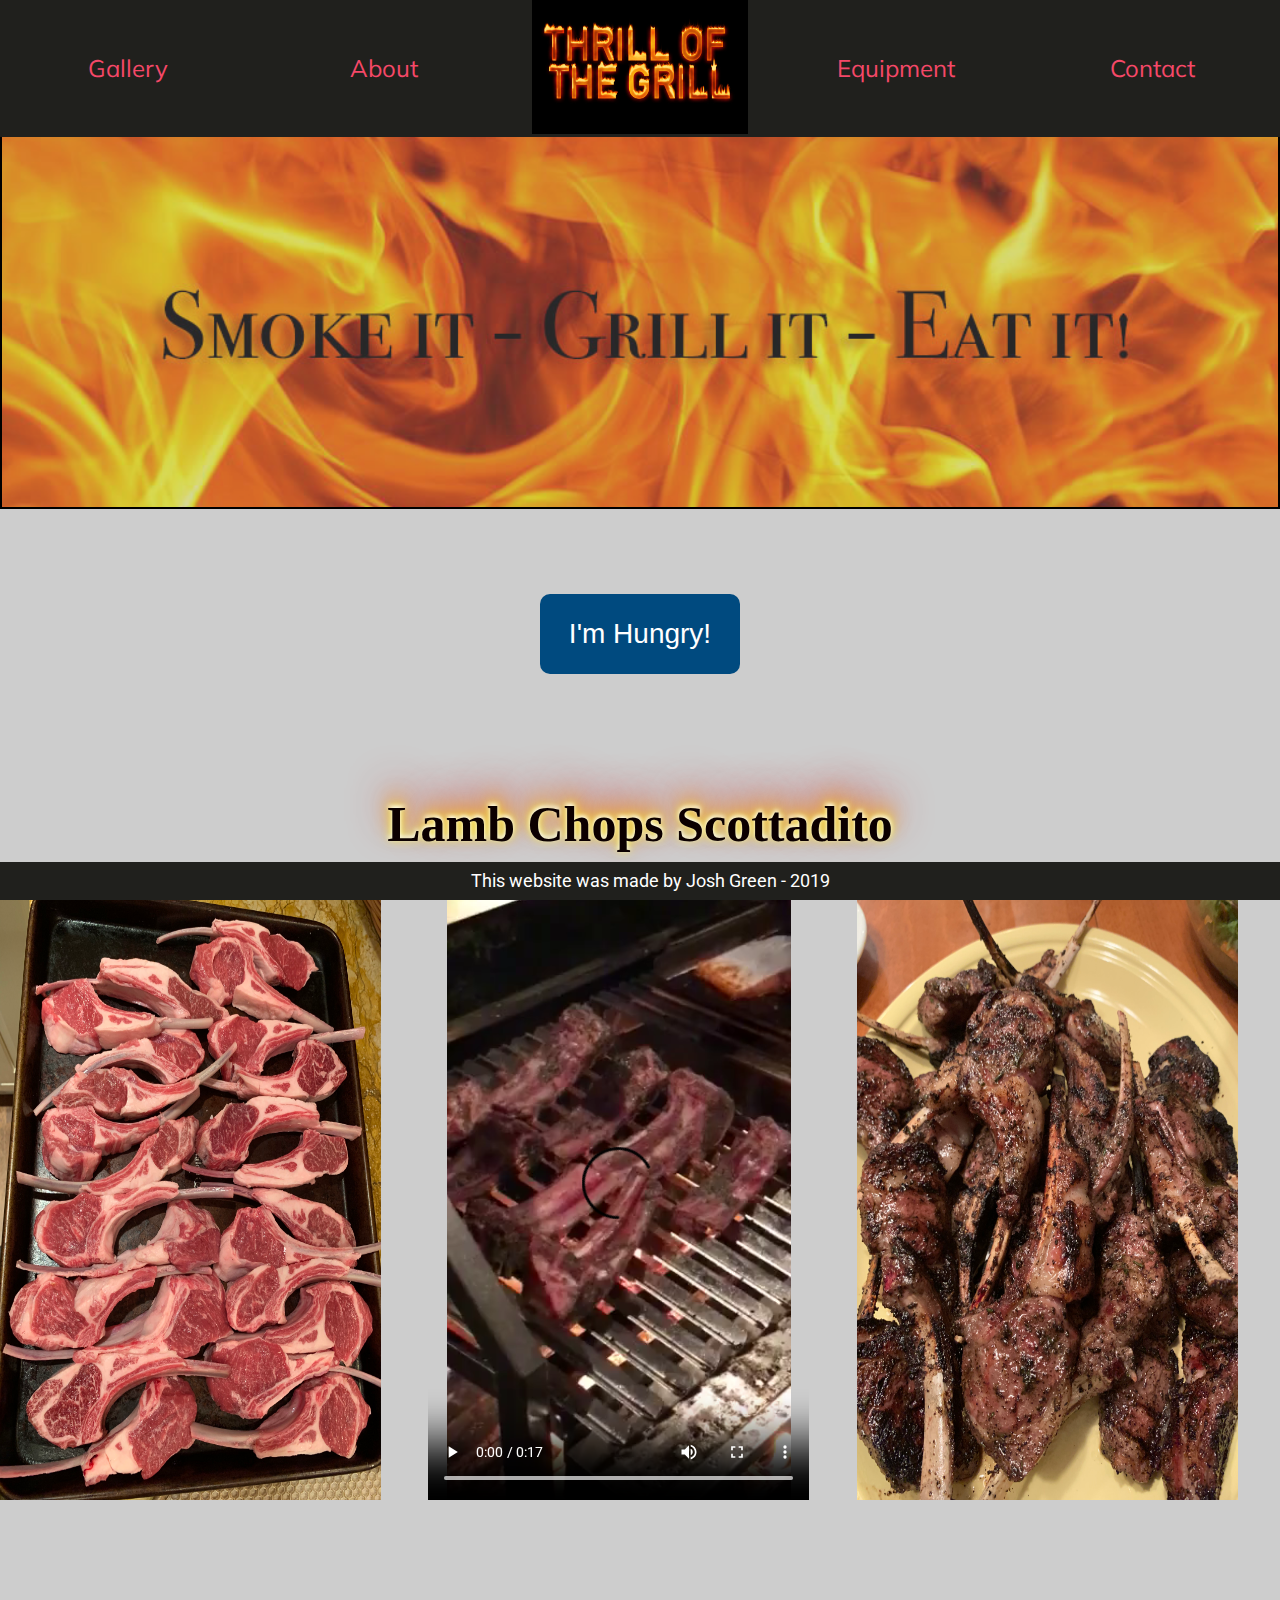
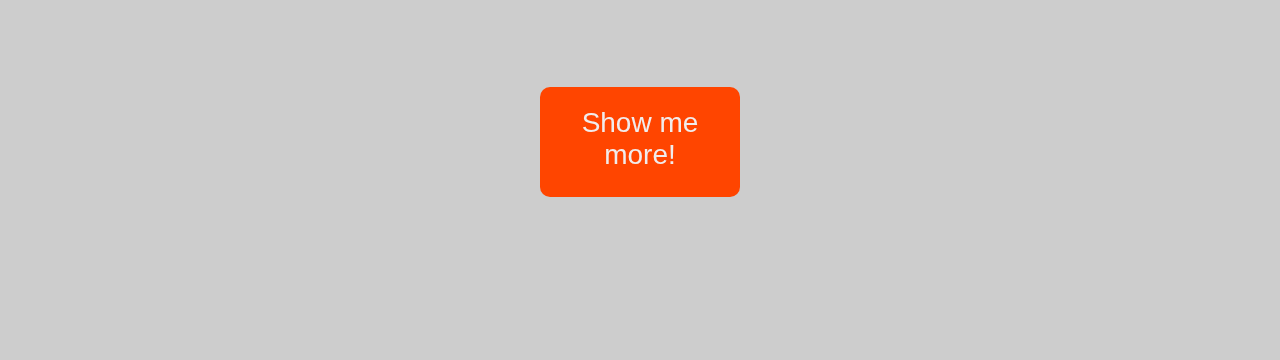
==== index.html @ 9fa74c74 "main" ====
<!DOCTYPE html>
<html lang="en" dir="ltr">
  <head>
    <meta charset="UTF-8" />
    <meta name="viewport" content="width=device-width, initial-scale=1.0" />
    <meta http-equiv="X-UA-Compatible" content="ie=edge" />
    <link
      href="https://fonts.googleapis.com/css?family=Muli&display=swap"
      rel="stylesheet"
    />
    <link
      href="https://fonts.googleapis.com/css?family=Roboto&display=swap"
      rel="stylesheet"
    />
    <link rel="stylesheet" href="css/html5reset.css" />
    <link rel="stylesheet" href="css/style.css" />
    <title>Thrill of the Grill</title>
  </head>
  <body>
    <main>
      <nav>
        <div class="navlink">
          <a href="gallery.html">Gallery</a>
        </div>
        <div class="navlink">
          <a href="about.html">About</a>
        </div>
        <div id="logo1" class="navlink">
          <a class="active-page" href="index.html">
            <img src="images/logo.jpg" alt="logo" id="logo2" />
          </a>
        </div>
        <div class="navlink">
          <a href="equipment.html">Equipment</a>
        </div>
        <div class="navlink">
          <a href="contact.html">Contact</a>
        </div>
      </nav>
      <div>
        <a href="#red" class="skip"> Skip to main content</a>
      </div>
      <header id="main"><div id="shadow"></div></header>

      <div>
        <div class="button-stuff">
          <button
            class="red button"
            id="red"
            onclick="window.location.href = '#fire';"
          >
            I'm Hungry!
          </button>
        </div>

        <div id="fire" class="homediv1">
          <h1 id="lamb-align">Lamb Chops Scottadito</h1>
        </div>
        <div class="home-grid">
          <div class="homediv1" aria-labelledby="video">
            <video controls src="images/lamb_chops.mp4">
              <track
                src="images/lamb_chops.mp3"
                kind="captions"
                srclang="en"
                label="english_captions"
              />
              Lamb Chops Video
            </video>
          </div>
          <div class="homediv2">
            <img
              class="home-layout"
              src="images/lamb_chops_raw.jpeg"
              alt="Lamb Chops Raw"
            />
          </div>

          <div class="homediv3">
            <img
              class="home-layout"
              src="images/lamb_chops2.jpeg"
              alt="Lamb Chops Cooked"
            />
          </div>
          <div class="homediv4 button-stuff">
            <button
              id="showme"
              onclick="window.location.href = 'gallery.html';"
            >
              Show me more!
            </button>
          </div>
        </div>
      </div>
    </main>
    <div class="footer">
      <footer>This website was made by Josh Green - 2019</footer>
    </div>
  </body>
</html>
---- css/style.css ----
html {
  scroll-behavior: smooth;
}
body {
  background-color: #cdcdcd;
  margin: 0;
  padding: 0;
  padding-bottom: 50px;
  font-family: "Roboto", sans-serif;
  box-sizing: border-box;
  min-height: 100vh;
}

nav {
  font-family: "Muli", sans-serif;
  background-color: #20201d;
  display: flex;
  justify-content: space-around;
  align-items: center;
  min-height: 8vh;
  border-bottom: 2px solid #20201d;
  flex-wrap: wrap;
  flex-direction: row;
  position: relative;
  top: 0;
  z-index: 2;
}


#logo1 {
  margin: 0 auto;
  position: inherit;
  max-height: 15vh;
}
#logo2 {
  margin: 0 auto;
  position: inherit;
  max-height: 15vh;
}

.navlink {
  display: flex;
  align-items: center;
  justify-content: center;
  flex-grow: 1;
  flex-shrink: 0;
  flex-basis: 0em;
}
.navlink a {
  font-size: 24px;
  text-decoration: none;
  color: #f54868;
}
.navlink a:hover {
  color: #e7f9f0;
}
.navlink a:focus {
  color: #e7f9f0;
  border-radius: 25px solid black;
}
header {
  background-attachment: fixed; /* Parallax effect */
  background-image: url(../images/firebigg.jpg); /* Your code here - Link to header.jpg in the images folder */
  background-position: center; /* Parallax effect */
  background-repeat: no-repeat; /* Parallax effect */
  background-size: cover; /* Parallax effect */
  height: 400px;
  margin-top: -2em;
  border: 2px solid black;
}
#shadow {
  height: 400px;
  background-color: gray;
  opacity: 0.3;
}
.slogan {
  padding: 30px;
  display: inline-block;
  z-index: 1;
}
#rotate {
  transform: rotate(90deg);
  max-width: 500px;
}

p {
  display: block;
  font-size: 20px;
  color: black;
}

.gallery {
  display: flex;
  flex-direction: row;
  flex-wrap: wrap;
  padding: 0 4px;
}
.column {
  flex: 25%;
  max-width: 25%;
}
.gallery img {
  padding-top: 10px;
  vertical-align: middle;
  width: 100%;
  object-fit: cover;
  z-index: 1;
}

.intro {
  display: flex;
  flex-direction: row;
  height: 100%;
}
#thrill-pic {
  max-height: 70vh;
}

.selfie {
  display: flex;
  align-items: center;
  padding: 20px;
  height: 100%;
  justify-content: center;
}
.about-stuff {
  height: 100%;
}

.aboutcontent {
  padding: 20px;
  display: flex;
  flex-direction: column;
  justify-content: space-around;
}
.aboutcontent p {
  font-size: 24px;
}
.aboutcontent h1 {
  font-size: 48px;
}

.background {
  width: 100%;
  margin-top: -20em;
}
.backgroundimg {
  width: 100%;
  height: 25vh;
  overflow: hidden;
}

.footer {
  background-color: #20201d;
  font-size: 18px;
  padding: 10px;
  color: white;
  bottom: 0;
  position: fixed;
  text-align: center;
  z-index: 2;
  width: 100%;
}
nav a.active-page {
  color: #e7f9f0;
}

.slides {
  height: 465px;
  display: block;
  margin-left: auto;
  margin-right: auto;
  width: 50%;
}
.myslides {
  display: none;
  max-height: 450px;
  padding: 10px 30px 10px 100px;
  align-items: center;
}
#mybutton1 {
  font-size: 25px;
  border: none;
  display: inline-block;
  padding: 8px 16px;
  text-decoration: none;
  color: inherit;
  background-color: inherit;
  text-align: justify;
  cursor: pointer;
  white-space: nowrap;
}
#mybutton2 {
  font-size: 25px;
  border: none;
  display: inline-block;
  padding: 8px 16px;
  text-decoration: none;
  color: inherit;
  background-color: inherit;
  text-align: justify;
  cursor: pointer;
  white-space: nowrap;
}
.w3-display-left:hover,
.w3-display-right:hover,
.w3-display-left:focus,
.w3-display-right:focus {
  background-color: rgb(129, 129, 129);
}
.w3-display-left {
  position: absolute;
  top: 55%;
  left: 20%;
  transform: translate(0%, -50%);
  -ms-transform: translate(-0%, -50%);
}
.w3-display-right {
  position: absolute;
  top: 55%;
  right: 25%;
  transform: translate(0%, -50%);
  -ms-transform: translate(0%, -50%);
}
#intro {
  font-size: 35px;
  padding: 20px 40px 20px 40px;
  margin: 10px;
  text-align: center;
  color: #1f201c;
  text-shadow: 2px 2px rgb(168, 165, 165);
}
#lamb-align {
  margin: 20px;
  padding: 20px;
  text-align: center;
  font-family: "Open Sans";
  border: 2px solid cdcdcd;
  border-radius: 25px;
}
#fire {
  color: #0c0000;
  text-shadow: 0px -2px 4px #fff, 0px -2px 10px #ff3, 0px -10px 20px #f90,
    0px -20px 40px #c33;
  font-size: 50px;
  margin-left: auto;
  margin-right: auto;
  width: 75%;
}
.home-layout {
  width: 90%;
  height: 90%;
}
.home-grid {
  display: grid;
  grid-template-columns: repeat(3, 1fr);
  grid-template-rows: repeat(3, 1fr);
  grid-column-gap: 5px;
  grid-row-gap: 5px;
}

.homediv1 {
  grid-area: 1 / 2 / 3 / 3;
}
.homediv1 video {
  width: 90%;
  height: 90%;
}
.homediv2 {
  grid-area: 1 / 1 / 3 / 2;
}
.homediv3 {
  grid-area: 1 / 3 / 3 / 4;
}
.homediv4 {
  grid-area: 3 / 2 / 4 / 3;
  align-self: center;
  justify-self: center;
}
.homediv4 button {
  width: 100%;
  height: 100%;
  padding: 20px;
  font-size: 28px;
  align-items: center;
  background-color: orangered;
}

#buttonhook {
  background-color: red;
  border: 5px solid blue;
  text-align: center;
  text-decoration: none;
  display: inline-block;
  font-size: 16px;
  padding: 15px 32px;
}
@-webkit-keyframes glowing {
  0% {
    background-color: #b20000;
    -webkit-box-shadow: 0 0 3px #b20000;
  }
  50% {
    background-color: #ff0000;
    -webkit-box-shadow: 0 0 40px #ff0000;
  }
  100% {
    background-color: #b20000;
    -webkit-box-shadow: 0 0 3px #b20000;
  }
}

@-moz-keyframes glowing {
  0% {
    background-color: #b20000;
    -moz-box-shadow: 0 0 3px #b20000;
  }
  50% {
    background-color: #ff0000;
    -moz-box-shadow: 0 0 40px #ff0000;
  }
  100% {
    background-color: #b20000;
    -moz-box-shadow: 0 0 3px #b20000;
  }
}

@-o-keyframes glowing {
  0% {
    background-color: #b20000;
    box-shadow: 0 0 3px #b20000;
  }
  50% {
    background-color: #ff0000;
    box-shadow: 0 0 40px #ff0000;
  }
  100% {
    background-color: #b20000;
    box-shadow: 0 0 3px #b20000;
  }
}

@keyframes glowing {
  0% {
    background-color: #b20000;
    box-shadow: 0 0 3px #b20000;
  }
  50% {
    background-color: #ff0000;
    box-shadow: 0 0 40px #ff0000;
  }
  100% {
    background-color: #b20000;
    box-shadow: 0 0 3px #b20000;
  }
}
button.red.button {
  background-color: #004a7f;
  -webkit-border-radius: 10px;
  border-radius: 10px;
  border: none;
  color: #ffffff;
  cursor: pointer;
  padding: 5px 10px;
  text-align: center;
  text-decoration: none;
  -webkit-animation: glowing 1500ms infinite;
  -moz-animation: glowing 1500ms infinite;
  -o-animation: glowing 1500ms infinite;
  animation: glowing 1500ms infinite;
}
#showme {
  padding-bottom: 90px;
  border-radius: 10px;
  color: rgb(241, 236, 236);
}
.button-stuff {
  display: flex;
  flex-direction: row;
  justify-content: center;
  height: 250px;
  align-items: center;
}
.button-stuff button {
  -webkit-animation: glowing 1500ms infinite;
  -moz-animation: glowing 1500ms infinite;
  -o-animation: glowing 1500ms infinite;
  animation: glowing 1500ms infinite;
  border: 0px;
  height: 80px;
  width: 200px;
  font-size: 28px;
  color: rgb(241, 236, 236);
}
#gallery-back {
  background-attachment: fixed; /* Parallax effect */
  background-image: url(../images/rib_plate.jpeg); /* Your code here - Link to header.jpg in the images folder */
  background-position: center; /* Parallax effect */
  background-repeat: no-repeat; /* Parallax effect */
  background-size: cover; /* Parallax effect */
  height: 550px;
  margin-top: 0em;
  border: 2px solid black;
  z-index: 0;
  order: 0;
  position: relative;
}
#gallery-shadow {
  position: relative;
  height: 550px;
  background-color: gray;
  opacity: 0.3;
  z-index: 1;
  order: 1;
  display: flex;
  justify-content: center;
  align-items: center;
}
.rib-box {
  width: 50%;
  height: fit-content;
  padding: 0.5em;
  background-color: #8b2b3c;
  position: absolute;
  top: 0;
  z-index: 2;
  margin: calc(25% - 6em) 25%;
}

.rib-text {
  color: rgb(232, 232, 232);
  text-align: center;
  z-index: 2;
  order: 2;
  opacity: 1;
  display: block;
}
h1.rib-text {
  font-size: 24px;
  padding-bottom: 4px;
  font-weight: bold;
}
h2.rib-text {
  font-size: 20px;
  font-weight: bold;
}
a.rib-text {
  text-decoration: none;
  font-size: 32px;
  background: -webkit-linear-gradient(
    0.25turn,
    #ffba0f,
    rgb(241, 75, 81),
    rgb(216, 55, 224)
  );
  -webkit-background-clip: text;
  -webkit-text-fill-color: transparent;
  height: 35px;
  text-shadow: 2px 2px 8px rgba(19, 18, 18, 0.308);
}
a.rib-text:hover,
a.rib-text:focus {
  text-decoration: underline;
  font-size: 32px;
  transform: scale(1.2);
}
input {
  width: 45%;
  left: 75px;
}
textarea {
  left: 75px;
  margin: 10px;
}
input:focus,
textarea:focus {
  background-color: lightgrey;
}

fieldset {
  display: flex;
  flex-direction: column;
  width: 100%;
}
textarea {
  display: flex;
}
form {
  margin-bottom: 100px;
  display: flex;
}
label {
  font-size: 16px;
  padding-right: 20px;
  align-items: flex-start;
}
input {
  display: block;
}
input[type="submit"] {
  margin-top: 25px;
  padding: 5px 15px;
  background: #4a89c3;
  border: 2px solid lightgrey;
  cursor: pointer;
  -webkit-border-radius: 5px;
  border-radius: 5px;
  color: white;
  font-size: 20px;
  text-align: center;
}
legend {
  text-align: center;
  padding: 10px;
  font-size: 24px;
}
.contact-text {
  padding-top: 10px;
  text-align: center;
}
.contact-text a {
  text-align: center;
  text-decoration: none;
  font-size: 42px;
  background: -webkit-linear-gradient(
    0.25turn,
    #ffba0f,
    rgb(241, 75, 81),
    rgb(216, 55, 224)
  );
  -webkit-background-clip: text;
  -webkit-text-fill-color: transparent;
  text-shadow: 2px 2px 8px rgba(19, 18, 18, 0.2);
}
.contact-text a:hover,
.contact-text a:focus {
  text-decoration: underline;
  font-size: 48px;
  transform: scale(1.2);
}

.contact-div {
  display: flex;
  flex-direction: row;
  justify-content: center;
  padding: 10px;
}
.equip-format {
  display: grid;
  grid-template-columns: repeat(5, 1fr);
  grid-template-rows: repeat(5, 1fr);
  grid-column-gap: 0px;
  grid-row-gap: 10px;
}
.equip-format img {
  width: 100%;
  height: 100%;
}
.equip-format h2 {
  font-size: 24px;
  font-style: italic;
  padding: 6px 0;
  color: black;
}
.equip-format ul {
  font-size: 18px;
  list-style-type: square;
  list-style-position: inside;
  text-align: left;
  padding-left: 5px;
  padding-top: 40px;
  padding-bottom: 10px;
  color: black;
}
.equip-format li {
  padding-top: 5px;
  padding-bottom: 5px;
  color: black;
}
.equip-format p {
  font-size: 22px;
  text-align: center;
  margin: 50px 0;
  padding: 20px;
  color: black;
}
.equip-format a {
  text-align: left;
  color: #000065;
  text-decoration: none;
}

.div1 {
  grid-area: 1 / 1 / 2 / 3;
}
.div2 {
  grid-area: 1 / 3 / 2 / 6;
  align-self: center;
  text-align: center;
  list-style-type: none;
  background-color: rgb(167, 167, 167);
  border: 2px solid black;
  border-radius: 5px;
  margin-right: 30px;
  height: 100%;
}
.div3 {
  grid-area: 2 / 4 / 3 / 6;
}
.div4 {
  grid-area: 2 / 1 / 3 / 4;
  align-self: center;
  text-align: center;
  list-style-type: none;
  background-color: rgb(167, 167, 167);
  border: 2px solid black;
  border-radius: 5px;
  margin-left: 30px;
  height: 100%;
}
.div5 {
  grid-area: 3 / 1 / 4 / 3;
}
.div6 {
  grid-area: 3 / 3 / 4 / 6;
  align-self: center;
  text-align: center;
  list-style-type: none;
  background-color: rgb(167, 167, 167);
  border: 2px solid black;
  border-radius: 5px;
  margin-right: 30px;
  height: 100%;
}
.div7 {
  grid-area: 4 / 4 / 5 / 6;
}
.div8 {
  grid-area: 4 / 1 / 5 / 4;
  align-self: center;
  text-align: center;
  place-self: center;
  list-style-type: none;
  background-color: rgb(167, 167, 167);
  border: 2px solid black;
  border-radius: 5px;
  margin-left: 30px;
  height: 100%;
}
.div9 {
  grid-area: 5 / 1 / 6 / 3;
  margin-left: 30px;
}
.div10 {
  grid-area: 5 / 3 / 6 / 6;
  align-self: center;
  text-align: center;
  list-style-type: none;
  background-color: rgb(167, 167, 167);
  border: 2px solid black;
  border-radius: 5px;
  margin-right: 30px;
  margin-left: 20px;
  height: 100%;
}
a.skip{
  left: -500px;
  position: absolute;
  top: auto;
  width: 1px;
  height: 1px;
  overflow: hidden;
  z-index: -999;
  text-decoration: none;
}
a.skip:focus{
  color: white;
  background-color: black;
  left: auto;
  top: auto;
  width: 20%;
  height: auto;
  overflow: auto;
  margin: 10px 35%;
  padding: 5px;
  text-align: center;
  font-size: 2em;
  z-index: 999;
}

@media screen and (max-width: 1000px) {
  header {
    background-attachment: fixed; /* Parallax effect */
    background-image: url(../images/firebigg.jpg); /* Your code here - Link to header.jpg in the images folder */
    background-position: center; /* Parallax effect */
    background-repeat: repeat; /* Parallax effect */
    background-size: contain; /* Parallax effect */
    background-position-y: 20%;
    border: 2px solid black;
  }
  #thrill-pic {
    max-height: 40vh;
  }
  .aboutcontent {
    padding: 20px;
    display: flex;
    justify-content: space-around;
  }
  .aboutcontent p {
    font-size: 20px;
  }
  .aboutcontent h1 {
    font-size: 48px;
  }
  .intro {
    flex-direction: column;
  }
  #gallery-back {
    background-attachment: fixed; /* Parallax effect */
    background-image: url(../images/rib_plate.jpeg); /* Your code here - Link to header.jpg in the images folder */
    background-position: top; /* Parallax effect */
    background-repeat: no-repeat; /* Parallax effect */
    background-size: contain; /* Parallax effect */
    height: 450px;
    margin-top: 0em;
    border: 2px solid black;
    z-index: 0;
    order: 0;
    position: relative;
  }
  #gallery-shadow {
    position: relative;
    height: 450px;
    background-color: gray;
    opacity: 0.3;
    z-index: 1;
    order: 1;
    display: flex;
    justify-content: center;
    align-items: center;
  }
  .gallery {
    display: flex;
    flex-direction: row;
    flex-wrap: wrap;
    padding: 0 4px;
  }
  .column {
    flex: 50%;
    max-width: 50%;
  }
  .gallery img {
    padding-top: 10px;
    vertical-align: middle;
    width: 100%;
    object-fit: cover;
    z-index: 1;
  }
  textarea {
    width: 50%;
    padding-left: 0px;
  }
  .gallery div#column4 {
    flex-basis: 0% !important;
  }
}
@media screen and (max-width: 600px) {
  #gallery-back {
    background-attachment: fixed; /* Parallax effect */
    background-image: url(../images/rib_plate.jpeg); /* Your code here - Link to header.jpg in the images folder */
    background-position: top; /* Parallax effect */
    background-repeat: no-repeat; /* Parallax effect */
    background-size: contain; /* Parallax effect */
    height: 150px;
    margin-top: 0em;
    border: 2px solid black;
    z-index: 0;
    order: 0;
    position: relative;
  }
  #gallery-shadow {
    position: relative;
    height: 150px;
    background-color: gray;
    opacity: 0.3;
    z-index: 1;
    order: 1;
    display: flex;
    justify-content: center;
    align-items: center;
  }

  nav {
    flex-direction: column;
  }

  header {
    background-attachment: fixed; /* Parallax effect */
    background-image: url(../images/firebigg.jpg); /* Your code here - Link to header.jpg in the images folder */
    background-position: center; /* Parallax effect */
    background-repeat: repeat; /* Parallax effect */
    background-size: contain; /* Parallax effect */
    background-position-y: 35%;
    height: 150px;
    border: 2px solid black;
  }

  #shadow {
    height: 150px;
    background-color: grey;
    opacity: 0.3;
  }
  #logo1 {
    order: 1;
    max-height: 12vh;
    z-index: 1;
  }
  #logo2 {
    order: 1;
    max-height: 12vh;
    z-index: 1;
  }
  .navlink {
    order: 2;
    display: inline;
  }
  .navlink a {
    font-size: 20px;
    text-decoration: none;
    padding: 2px;
  }
  .background {
    width: 100%;
  }
  .backgroundimg {
    width: 50%;
    height: 1vh;
    overflow: hidden;
    z-index: 2;
  }
  .slogan {
    font-size: 28px;
  }
  .aboutcontent {
    display: inline;
    border-radius: 25px solid black;
    font-size: 25px;
  }
  #rotate {
    grid-row-start: 2;
    transform: rotate(90deg);
    max-height: 300px;
    max-width: 500px;
  }
  #intro {
    font-size: 24px;
    padding: 20px;
    text-align: center;
  }
  .slides {
    display: inline-block;
    margin-left: auto;
    margin-right: auto;
    max-width: 100%;
    max-height: 350px;
  }
  .myslides {
    align-items: center;
    display: none;
    max-height: 300px;
    padding: 10px 2px 10px 35px;
    align-items: center;
  }
  #mybutton1 {
    font-size: 25px;
    border: none;
    display: inline-block;
    padding: 8px 16px;
    text-decoration: none;
    color: inherit;
    background-color: inherit;
    text-align: justify;
    cursor: pointer;
    white-space: nowrap;
  }
  #mybutton2 {
    font-size: 25px;
    border: none;
    display: inline-block;
    padding: 8px 16px;
    text-decoration: none;
    color: inherit;
    background-color: inherit;
    text-align: justify;
    cursor: pointer;
    white-space: nowrap;
  }
  .w3-display-left {
    position: absolute;
    top: 55%;
    left: 0%;
    transform: translate(0%, -50%);
    -ms-transform: translate(-0%, -50%);
  }
  .w3-display-right {
    position: absolute;
    top: 55%;
    right: 0%;
    transform: translate(0%, -50%);
    -ms-transform: translate(0%, -50%);
  }
  .intro {
    flex-direction: column;
  }
  #thrill-pic {
    max-height: 55vh;
  }
  .aboutcontent p {
    font-size: 16px;
  }

  .equip-format img {
    width: 100%;
    max-height: 50%;
  }
  .rib-box {
    width: 50%;
    padding: 0.5em;
    background-color: #8b2b3c;
    position: absolute;
    top: 10px;
    z-index: 2;
    margin: calc(25% - 6em) 25%;
  }
  .rib-text {
    color: rgb(232, 232, 232);
    text-align: center;
    z-index: 2;
    order: 2;
    opacity: 1;
    display: block;
  }
  h1.rib-text {
    font-size: 14px;
    padding-bottom: 4px;
    font-weight: bold;
  }
  h2.rib-text {
    font-size: 14px;
    font-weight: bold;
  }
  .gallery {
    display: flex;
    flex-direction: row;
    flex-wrap: wrap;
    padding: 0 4px;
  }
  .column {
    flex: 100%;
    max-width: 100%;
  }
  .gallery img {
    padding-top: 10px;
    vertical-align: middle;
    width: 100%;
    object-fit: cover;
    z-index: 1;
  }
  .div1 {
    display: none;
  }
  .div2 {
    grid-area: 1 / 1 / 2 / 6;
    align-self: center;
    text-align: center;
    list-style-type: none;
    background-color: rgb(167, 167, 167);
    border: 2px solid black;
    border-radius: 5px;
    margin-right: 30px;
    height: 100%;
  }
  .div3 {
    display: none;
  }
  .div4 {
    grid-area: 2 / 1 / 3 / 6;
    align-self: center;
    text-align: center;
    list-style-type: none;
    background-color: rgb(167, 167, 167);
    border: 2px solid black;
    border-radius: 5px;
    margin-left: 30px;
    height: 100%;
  }
  .div5 {
    display: none;
  }
  .div6 {
    grid-area: 3 / 1 / 4 / 6;
    align-self: center;
    text-align: center;
    list-style-type: none;
    background-color: rgb(167, 167, 167);
    border: 2px solid black;
    border-radius: 5px;
    margin-right: 30px;
    height: 100%;
  }
  .div7 {
    display: none;
  }
  .div8 {
    grid-area: 4 / 1 / 5 / 6;
    align-self: center;
    text-align: center;
    place-self: center;
    list-style-type: none;
    background-color: rgb(167, 167, 167);
    border: 2px solid black;
    border-radius: 5px;
    margin-left: 30px;
    height: 100%;
  }
  .div9 {
    display: none;
  }
  .div10 {
    grid-area: 5 / 1 / 6 / 6;
    align-self: center;
    text-align: center;
    list-style-type: none;
    background-color: rgb(167, 167, 167);
    border: 2px solid black;
    border-radius: 5px;
    margin-right: 30px;
    margin-left: 20px;
    height: 100%;
  }
  .homediv1 {
    grid-area: 1 / 1 / 3 / -1;
  }
  .homediv1 video {
    width: 100%;
  }
  .homediv2 {
    display: none;
  }
  .homediv3 {
    display: none:
  }
  .homediv4 {
    grid-area: 3 / 2 / 4 / 3;
    align-self: center;
    justify-self: center;
  }
}
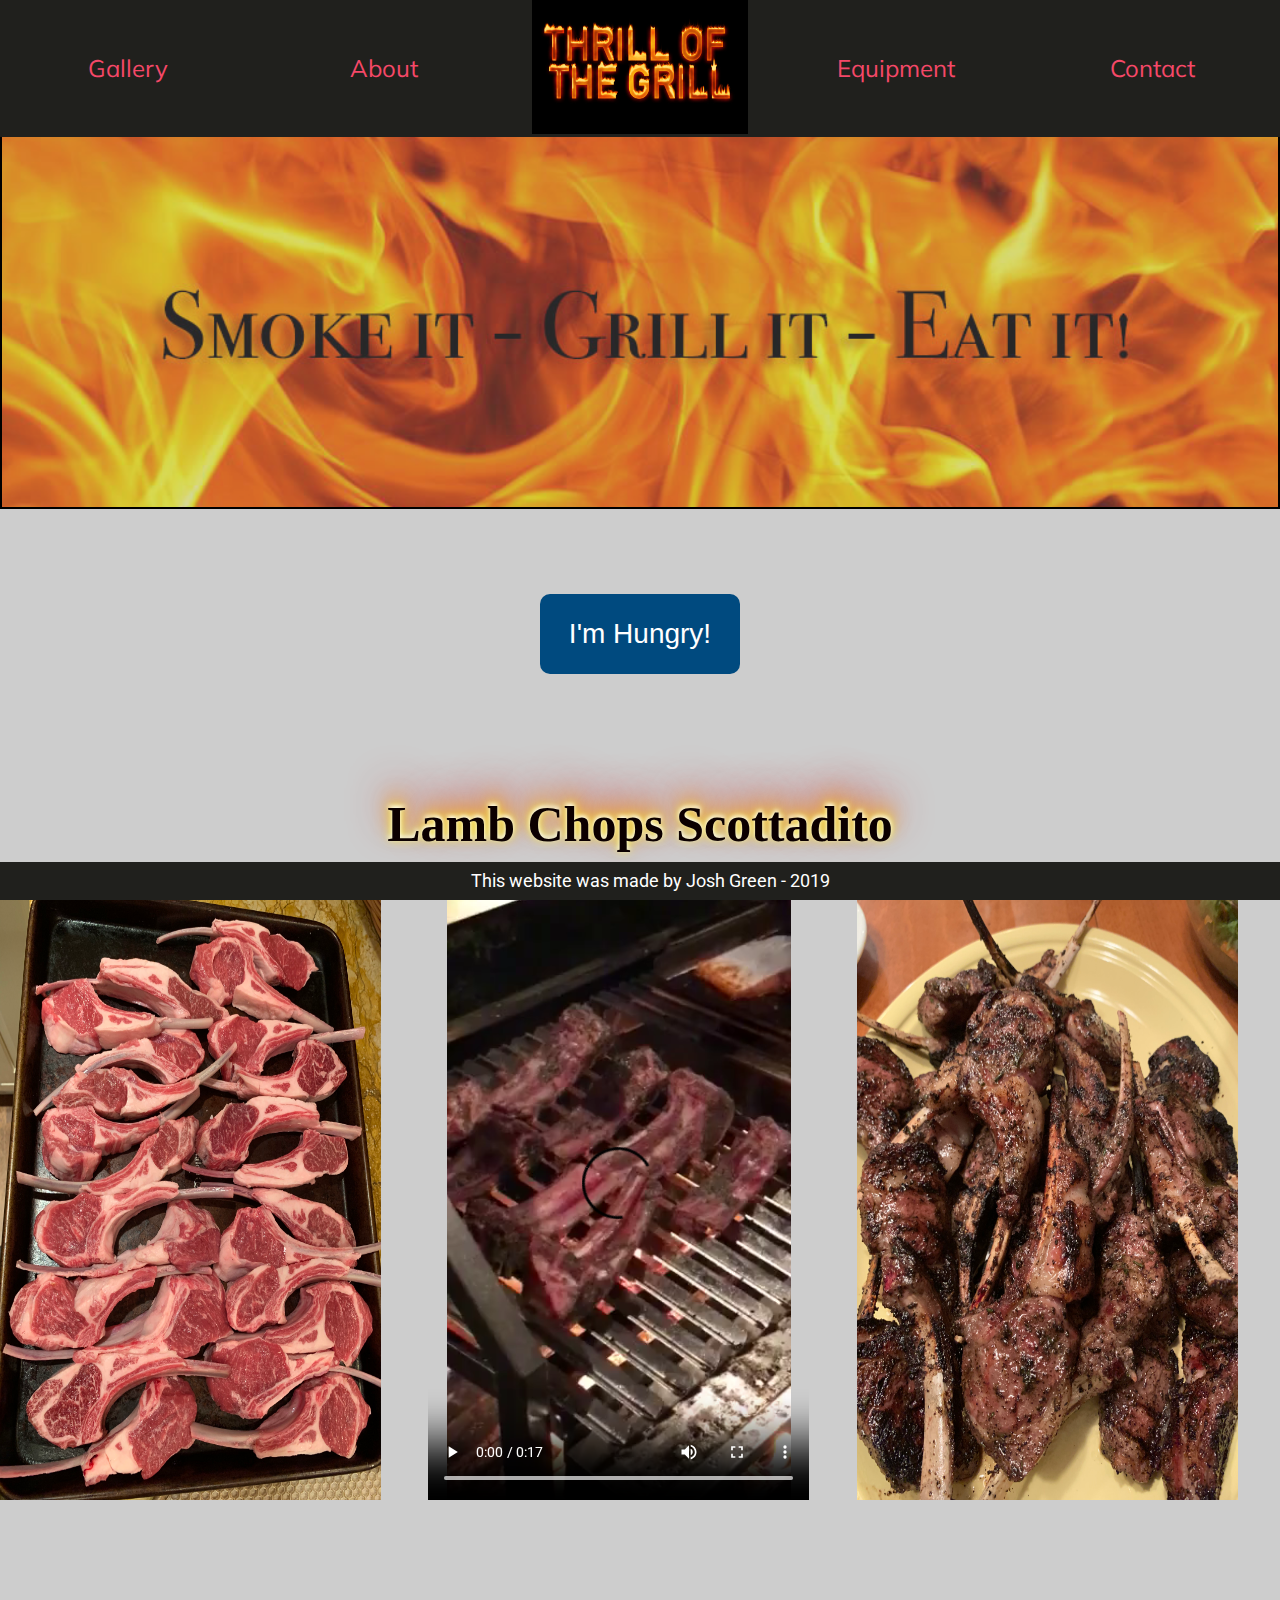
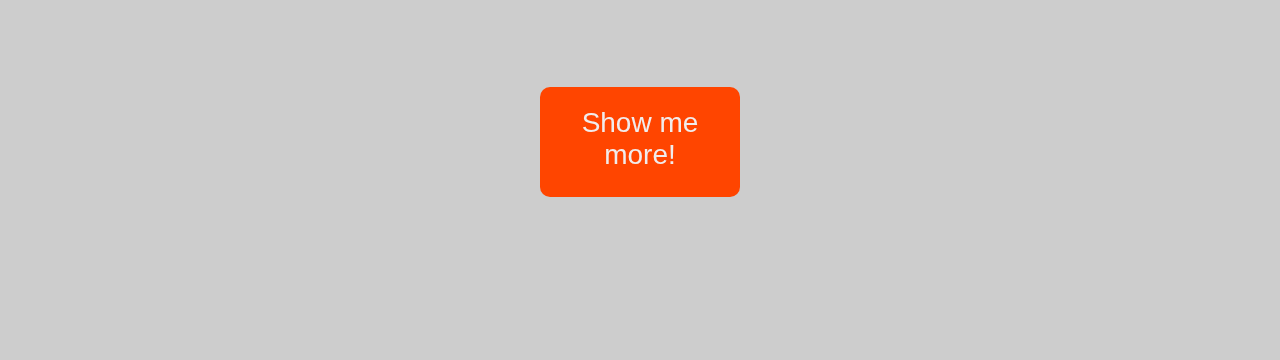
==== commit 1277526a: "audio" ====
--- a/index.html
+++ b/index.html
@@ -58,10 +58,10 @@
         </div>
         <div class="home-grid">
           <div class="homediv1" aria-labelledby="video">
-            <video controls src="images/lamb_chops.mp4">
+            <video controls src="images/lamb_chops.mp4" id="video">
               <track
                 src="images/lamb_chops.mp3"
-                kind="captions"
+                kind="descriptions"
                 srclang="en"
                 label="english_captions"
               />
--- a/css/style.css
+++ b/css/style.css
@@ -500,7 +500,7 @@
 input[type="submit"] {
   margin-top: 25px;
   padding: 5px 15px;
-  background: #4a89c3;
+  background: #2997ff;
   border: 2px solid lightgrey;
   cursor: pointer;
   -webkit-border-radius: 5px;
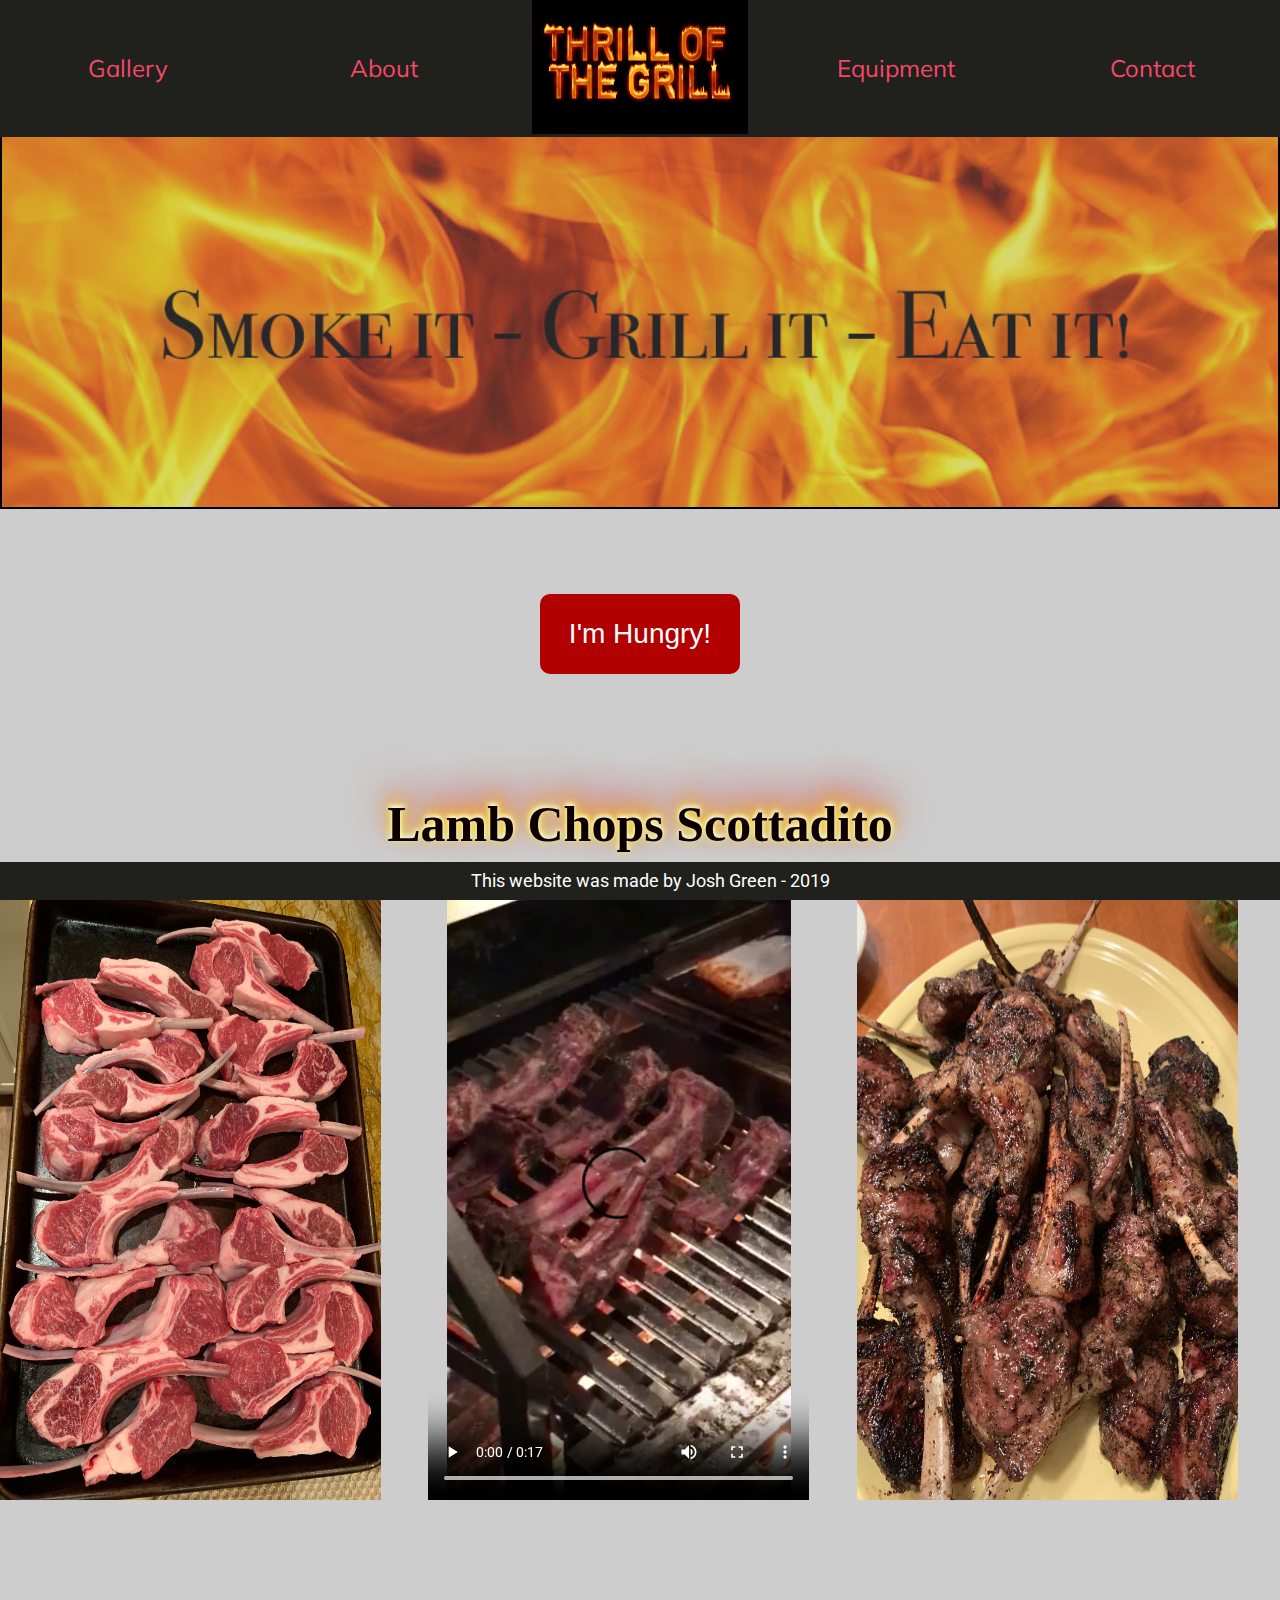
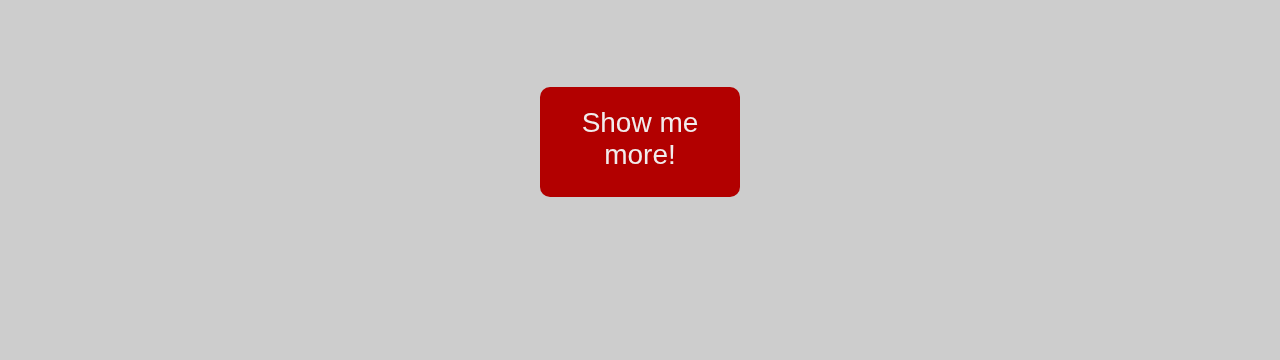
==== commit 8e55e91e: "adding google analytics" ====
--- a/index.html
+++ b/index.html
@@ -1,6 +1,21 @@
 <!DOCTYPE html>
 <html lang="en" dir="ltr">
   <head>
+    <!-- Global site tag (gtag.js) - Google Analytics -->
+    <script
+      async
+      src="https://www.googletagmanager.com/gtag/js?id=UA-151952413-1"
+    ></script>
+    <script>
+      window.dataLayer = window.dataLayer || [];
+      function gtag() {
+        dataLayer.push(arguments);
+      }
+      gtag("js", new Date());
+
+      gtag("config", "UA-151952413-1");
+    </script>
+
     <meta charset="UTF-8" />
     <meta name="viewport" content="width=device-width, initial-scale=1.0" />
     <meta http-equiv="X-UA-Compatible" content="ie=edge" />
@@ -18,6 +33,9 @@
   </head>
   <body>
     <main>
+      <div>
+        <a href="#red" class="skip"> Skip to main content</a>
+      </div>
       <nav>
         <div class="navlink">
           <a href="gallery.html">Gallery</a>
@@ -37,9 +55,6 @@
           <a href="contact.html">Contact</a>
         </div>
       </nav>
-      <div>
-        <a href="#red" class="skip"> Skip to main content</a>
-      </div>
       <header id="main"><div id="shadow"></div></header>
 
       <div>
@@ -62,6 +77,12 @@
               <track
                 src="images/lamb_chops.mp3"
                 kind="descriptions"
+                srclang="en"
+                label="english_decriptions"
+              />
+              <track
+                src="images/lamb_chops.mp3"
+                kind="captions"
                 srclang="en"
                 label="english_captions"
               />
--- a/css/style.css
+++ b/css/style.css
@@ -283,7 +283,7 @@
   padding: 20px;
   font-size: 28px;
   align-items: center;
-  background-color: orangered;
+  background-color: #b20000;
 }
 
 #buttonhook {
@@ -355,7 +355,7 @@
   }
 }
 button.red.button {
-  background-color: #004a7f;
+  background-color: #b20000;
   -webkit-border-radius: 10px;
   border-radius: 10px;
   border: none;
@@ -667,7 +667,7 @@
   left: -500px;
   position: absolute;
   top: auto;
-  width: 1px;
+  width: 20px;
   height: 1px;
   overflow: hidden;
   z-index: -999;
@@ -676,15 +676,15 @@
 a.skip:focus{
   color: white;
   background-color: black;
-  left: auto;
+  left: 50px;
   top: auto;
-  width: 20%;
-  height: auto;
+  width: auto;
+  height: 2.5vh;
   overflow: auto;
-  margin: 10px 35%;
+  margin: 10px 10%;
   padding: 5px;
   text-align: center;
-  font-size: 2em;
+  font-size: 1.5em;
   z-index: 999;
 }
 
@@ -1056,3 +1056,22 @@
     justify-self: center;
   }
 }
+
+@media (prefers-reduced-motion: reduce) {
+  html {
+    scroll-behavior: none;
+  }
+
+  button.red.button {
+    -webkit-animation: none;
+    -moz-animation: none;
+    -o-animation: none;
+    animation: none;
+  }
+  .button-stuff button {
+    -webkit-animation: none;
+    -moz-animation: none;
+    -o-animation: none;
+    animation: none;
+  }
+}